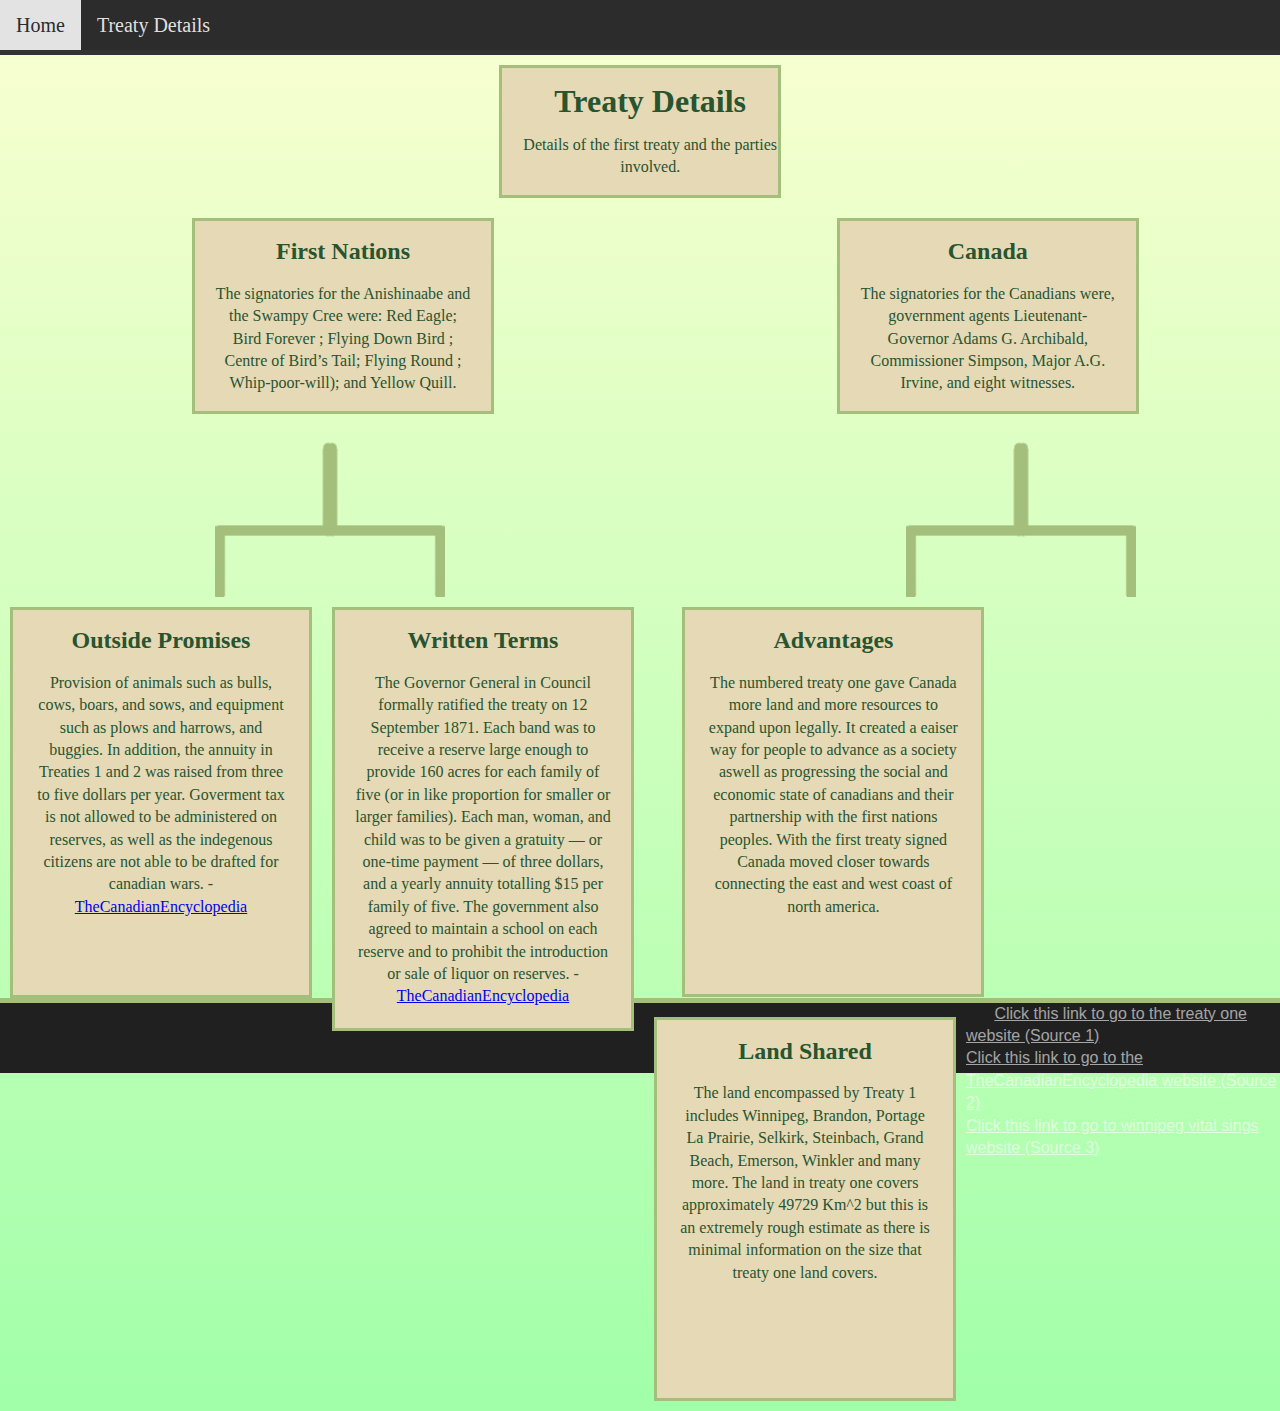
==== treaty-terms.html @ 58a28943 "unfinished" ====
<!DOCTYPE html>
<html lang="en">
  <head>
    <meta charset="UTF-8" />
    <meta http-equiv="X-UA-Compatible" content="IE=edge" />
    <meta name="viewport" content="width=device-width, initial-scale=1.0" />
    <title>Treaty Terms</title>
    <link rel="stylesheet" href="style-sheets/main.css" />
    <style>
      /*Styling for the title card*/
      .title-card {
        padding-left: 20px;
        background-color: #e5d9b6;
        border: 3px solid #a4be7b;
        margin: 10px;
        width: 20%;
        margin-left: 39%;
        text-align: center;
      }
      /* styling for all cards containing real content (all other cards besides title) */
      .content-card {
        padding-left: 20px;
        padding-right: 20px;
        background-color: #e5d9b6;
        border: 3px solid rgb(164, 190, 123);
        margin: 10px;
        width: 20%;
        text-align: center;
        float: left;
      }
      /* Left content card */
      #left {
        margin-left: 15%;
      }
      /* Right content card */
      #right {
        margin-left: 26%;
      }
      /* Bottom 4 content cards */
      .content-card sub {
        margin-top: 20px;
        margin-left: 2%;
      }
      /* First nations outside promises card */
      #fnations-outside-promises {
        /* creating padding in bottom of card to match the size of the biggest card */
        padding-bottom: 61px;
      }
      /*First informational card for canada styling*/
      #canada-first-card {
        /* Increasing margin on the left from 2% - 3% to create a little more space enbetween First Nation's cards and Canada's cards */
        margin-left: 3%;
        padding-bottom: 60px;
      }
      /*Image for splitting content*/
      .content-splitter {
        /* Offsets the image 16.8% to the right by creating a margin to its left */
        margin-left: 16.8%;
        /* floats left so another image can align beside it */
        float: left;
        width: 230px;
      }
      #footer {
        margin-top: 800px;
        border-top: 5px solid #a4be7b;
      }
    </style>
  </head>
  <body>
    <nav>
      <ul>
        <li><a href="index.html">Home</a></li>
        <li><a href="treaty-terms.html">Treaty Details</a></li>
      </ul>
    </nav>
    <main>
      <section>
        <div class="title-card">
          <h1>Treaty Details</h1>
          <p>Details of the first treaty and the parties involved.</p>
        </div>
        <div class="content-card" id="left">
          <h2>First Nations</h2>
          <p>
            The signatories for the Anishinaabe and the Swampy Cree were: Red
            Eagle; Bird Forever ; Flying Down Bird ; Centre of Bird’s Tail;
            Flying Round ; Whip-poor-will); and Yellow Quill.
          </p>
        </div>
        <div class="content-card" id="right">
          <h2>Canada</h2>
          <p>
            The signatories for the Canadians were, government agents
            Lieutenant-Governor Adams G. Archibald, Commissioner Simpson, Major
            A.G. Irvine, and eight witnesses.
          </p>
        </div>
      </section>
      <!--Section that contains 2 content splitters, splitting First Nations and Canada into 4 different cards-->
      <section>
        <!--Content Splitter Image (no alt text so it gets skipped by an screen reader)-->
        <img src="images/section-divider.png" class="content-splitter" alt="" />

        <!--Content Splitter Image (no alt text so it gets skipped by an screen reader)-->
        <img
          src="images/section-divider.png"
          class="content-splitter"
          style="margin-left: 36%"
          alt="" />
      </section>
      <!--Section containing all content cards for First Nations and Canada treaty details-->
      <section>
        <!--Outside Promises for First Nations-->
        <div class="content-card sub" id="fnations-outside-promises">
          <h2>Outside Promises</h2>
          <p>
            Provision of animals such as bulls, cows, boars, and sows, and
            equipment such as plows and harrows, and buggies. In addition, the
            annuity in Treaties 1 and 2 was raised from three to five dollars
            per year. Goverment tax is not allowed to be administered on
            reserves, as well as the indegenous citizens are not able to be
            drafted for canadian wars. -
            <a
              href="https://www.thecanadianencyclopedia.ca/en/article/treaties-1-and-2"
              target="_blank"
              >TheCanadianEncyclopedia</a
            >
          </p>
        </div>
        <!--Written Terms for First Nations-->
        <div class="content-card sub" style="padding-bottom: 20px">
          <h2>Written Terms</h2>
          The Governor General in Council formally ratified the treaty on 12
          September 1871. Each band was to receive a reserve large enough to
          provide 160 acres for each family of five (or in like proportion for
          smaller or larger families). Each man, woman, and child was to be
          given a gratuity — or one-time payment — of three dollars, and a
          yearly annuity totalling $15 per family of five. The government also
          agreed to maintain a school on each reserve and to prohibit the
          introduction or sale of liquor on reserves. -
          <a
            href="https://www.thecanadianencyclopedia.ca/en/article/treaties-1-and-2"
            target="_blank"
            >TheCanadianEncyclopedia</a
          >
        </div>
        <!--Advantages for Canada-->
        <div class="content-card sub" id="canada-first-card">
          <h2>Advantages</h2>
          <p>
            The numbered treaty one gave Canada more land and more resources to
            expand upon legally. It created a eaiser way for people to advance
            as a society aswell as progressing the social and economic state of
            canadians and their partnership with the first nations peoples. With
            the first treaty signed Canada moved closer towards connecting the
            east and west coast of north america.
          </p>
        </div>
        <!--Land Shared for Canada-->
        <div class="content-card sub" style="padding-bottom: 98px">
          <h2>Land Shared</h2>
          <p>
            The land encompassed by Treaty 1 includes Winnipeg, Brandon, Portage
            La Prairie, Selkirk, Steinbach, Grand Beach, Emerson, Winkler and
            many more. The land in treaty one covers approximately 49729 Km^2
            but this is an extremely rough estimate as there is minimal
            information on the size that treaty one land covers.
          </p>
        </div>
      </section>
    </main>
    <footer id="footer">
      <a
        href="https://treaty1.ca/"
        class="link"
        style="color: rgba(255, 255, 255, 0.6)"
        target="_blank"
        >Click this link to go to the treaty one website (Source 1)</a
      >
      <br />
      <a
        href="https://www.thecanadianencyclopedia.ca/en/article/treaties-1-and-2"
        class="link"
        style="color: rgba(255, 255, 255, 0.6)"
        target="_blank"
        >Click this link to go to the TheCanadianEncyclopedia website (Source
        2)</a
      >
      <br />
      <a
        href="https://www.winnipegvitalsigns.org/vital-information/treaty-1/"
        class="link"
        style="color: rgba(255, 255, 255, 0.6)"
        target="_blank"
        >Click this link to go to winnipeg vital sings website (Source 3)</a
      >
    </footer>
  </body>
</html>
---- style-sheets/main.css ----
/*Sets font size so rem is able to be used instead of px which makes the website more accessible*/
html {
  font-size: 62.5%;
}
/*Targets whole body, removing the 10px margin along the side, setting the background colour to a linear gradient of light green to darker green,
font family is serif, text colour is dark green.*/
body {
  background-image: linear-gradient(to bottom, #faffd1, #a1ffa9);
  height: 100%;
  margin: 0;
  font-family: Georgia, "Times New Roman", Times, serif;
  font-size: 1.6rem;
  line-height: 2.24rem;
  letter-spacing: normal;
  color: #285430;
}

/* Navigation Bar */
nav ul {
  /*Removes the bullet points*/
  list-style-type: none;
  /*Sets the margin (space around the element) to 0 */
  margin: 0;
  /*Sets the padding (space inside the element) to 0 */
  padding: 0;
  overflow: hidden;

  /*background colour is set*/
  background-color: #2c2c2c;

  /*Creates a small border (space bordering the object) on the bottom of the navigation bar */
  border-bottom: 5px solid#333;
}
nav ul li {
  /* floats the links next to each other aligning them left of one another */
  float: left;
  /* Sets the size of the text link */
  font-size: 2rem;
}
nav ul li a {
  /* Sets the object to display as inline-block so that they align properly with each other */
  display: inline-block;
  /* Sets the text color */
  color: rgba(255, 255, 255, 0.87);
  /* aligns the text to the center of the box */
  text-align: center;
  /* creates padding inside the box */
  padding: 14px 16px;
  text-decoration: none;
}
/* When the link is being hovered over with a mouse or a screen reader it inverts text and background color */
nav a:hover,
nav a:focus {
  color: #2c2c2c;
  background-color: rgba(255, 255, 255, 0.87);
}

/*Background Image*/
#main-image img {
  width: 100%;
  /*Makes the image dimmer*/
  filter: brightness(50%);
}

/*Positions the title text over the background image*/
#title-text {
  /*Position is set to abesolute so it is able to be transformed*/
  position: absolute;
  /*Positions the text in the abesolute center*/
  top: 50%;
  left: 50%;
  transform: translate(-50%, -50%);

  /* Text shadow to emphasize Title Text */
  text-shadow: #2c2c2c 4px 4px 0px;
  /* sets text color */
  color: rgba(255, 255, 255, 0.87);
  /* bolds the text */
  font-weight: bold;
  /* sets font size */
  font-size: 5rem;
  /* underlines the text and offsets the underline so its further below the text than usual */
  text-decoration-line: underline;
  text-underline-offset: 1.5rem;
}
/* Positions title description under title text and over background image */
#title-description {
  /*Positions the text in the center of the horizontal axis*/
  transform: translate(-50%, -50%);
  position: absolute;
  /* sets the text slightly below the title */
  top: 62%;
  left: 50%;
  /* changes the text colour and bolds it */
  color: rgba(255, 255, 255, 0.6);
  font-weight: bold;
}
/*divider (not too much going on here)*/
.divider {
  height: 50px;
  background-color: #def5e5;
}
/* Footer */
#footer {
  bottom: 0;
  background-color: #202020;
  height: 70px;
  font-family: "Segoe UI", Tahoma, Geneva, Verdana, sans-serif;
}
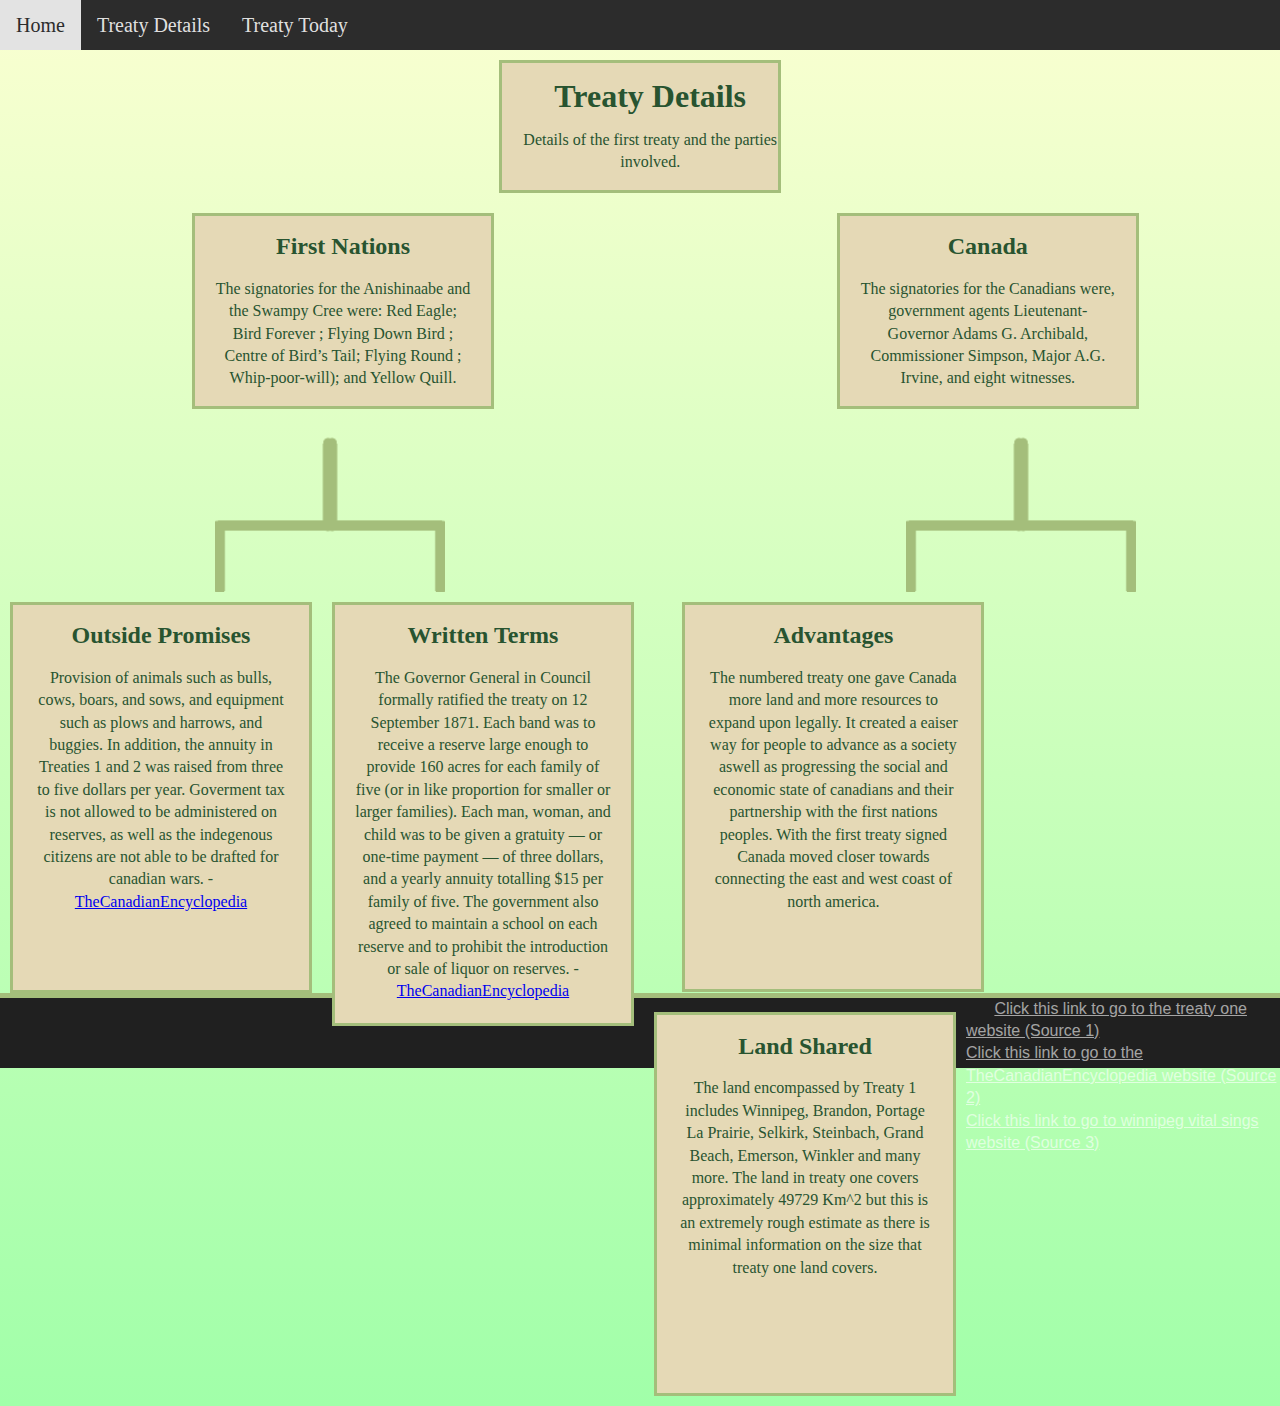
==== commit 562fe1e0: "unfinished, - to work on at home" ====
--- a/treaty-terms.html
+++ b/treaty-terms.html
@@ -7,6 +7,31 @@
     <title>Treaty Terms</title>
     <link rel="stylesheet" href="style-sheets/main.css" />
     <style>
+      body {
+        background-image: -webkit-gradient(
+          linear,
+          left top,
+          left bottom,
+          from(#faffd1),
+          to(#a1ffa9)
+        );
+        background-image: -webkit-linear-gradient(top, #faffd1, #a1ffa9);
+        background-image: -moz-linear-gradient(top, #faffd1, #a1ffa9);
+        background-image: -o-linear-gradient(top, #faffd1, #a1ffa9);
+        background-image: -webkit-gradient(
+          linear,
+          left top,
+          left bottom,
+          from(#faffd1),
+          to(#a1ffa9)
+        );
+        background-image: linear-gradient(to bottom, #faffd1, #a1ffa9);
+        background-repeat: no-repeat;
+        -webkit-background-size: cover;
+        -moz-background-size: cover;
+        -o-background-size: cover;
+        background-size: cover;
+      }
       /*Styling for the title card*/
       .title-card {
         padding-left: 20px;
@@ -71,6 +96,7 @@
       <ul>
         <li><a href="index.html">Home</a></li>
         <li><a href="treaty-terms.html">Treaty Details</a></li>
+        <li><a href="treaty-today.html">Treaty Today</a></li>
       </ul>
     </nav>
     <main>
--- a/style-sheets/main.css
+++ b/style-sheets/main.css
@@ -5,7 +5,6 @@
 /*Targets whole body, removing the 10px margin along the side, setting the background colour to a linear gradient of light green to darker green,
 font family is serif, text colour is dark green.*/
 body {
-  background-image: linear-gradient(to bottom, #faffd1, #a1ffa9);
   height: 100%;
   margin: 0;
   font-family: Georgia, "Times New Roman", Times, serif;
@@ -29,7 +28,6 @@
   background-color: #2c2c2c;
 
   /*Creates a small border (space bordering the object) on the bottom of the navigation bar */
-  border-bottom: 5px solid#333;
 }
 nav ul li {
   /* floats the links next to each other aligning them left of one another */
@@ -59,6 +57,7 @@
 #main-image img {
   width: 100%;
   /*Makes the image dimmer*/
+  -webkit-filter: brightness(50%);
   filter: brightness(50%);
 }
 
@@ -69,6 +68,10 @@
   /*Positions the text in the abesolute center*/
   top: 50%;
   left: 50%;
+  -webkit-transform: translate(-50%, -50%);
+  -moz-transform: translate(-50%, -50%);
+  -ms-transform: translate(-50%, -50%);
+  -o-transform: translate(-50%, -50%);
   transform: translate(-50%, -50%);
 
   /* Text shadow to emphasize Title Text */
@@ -80,12 +83,18 @@
   /* sets font size */
   font-size: 5rem;
   /* underlines the text and offsets the underline so its further below the text than usual */
+  -webkit-text-decoration-line: underline;
+  -moz-text-decoration-line: underline;
   text-decoration-line: underline;
   text-underline-offset: 1.5rem;
 }
 /* Positions title description under title text and over background image */
 #title-description {
   /*Positions the text in the center of the horizontal axis*/
+  -webkit-transform: translate(-50%, -50%);
+  -moz-transform: translate(-50%, -50%);
+  -ms-transform: translate(-50%, -50%);
+  -o-transform: translate(-50%, -50%);
   transform: translate(-50%, -50%);
   position: absolute;
   /* sets the text slightly below the title */
